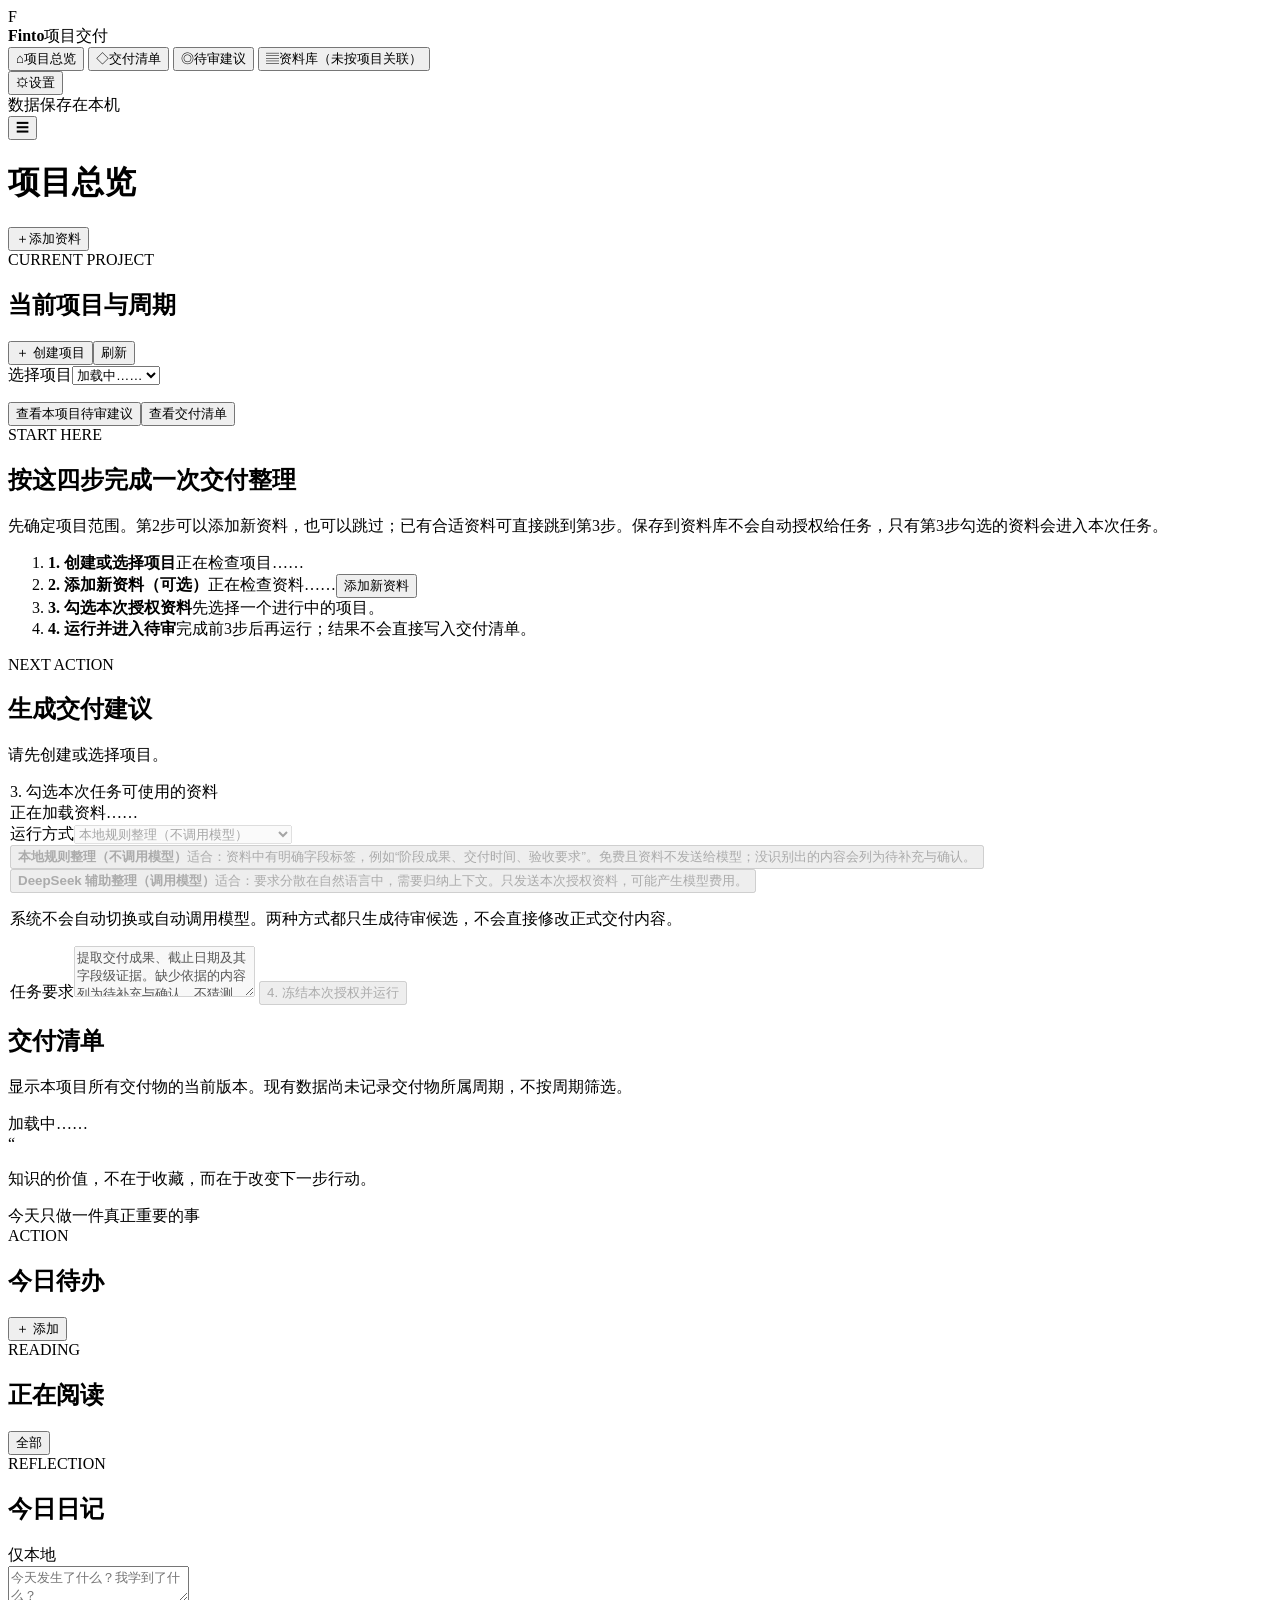
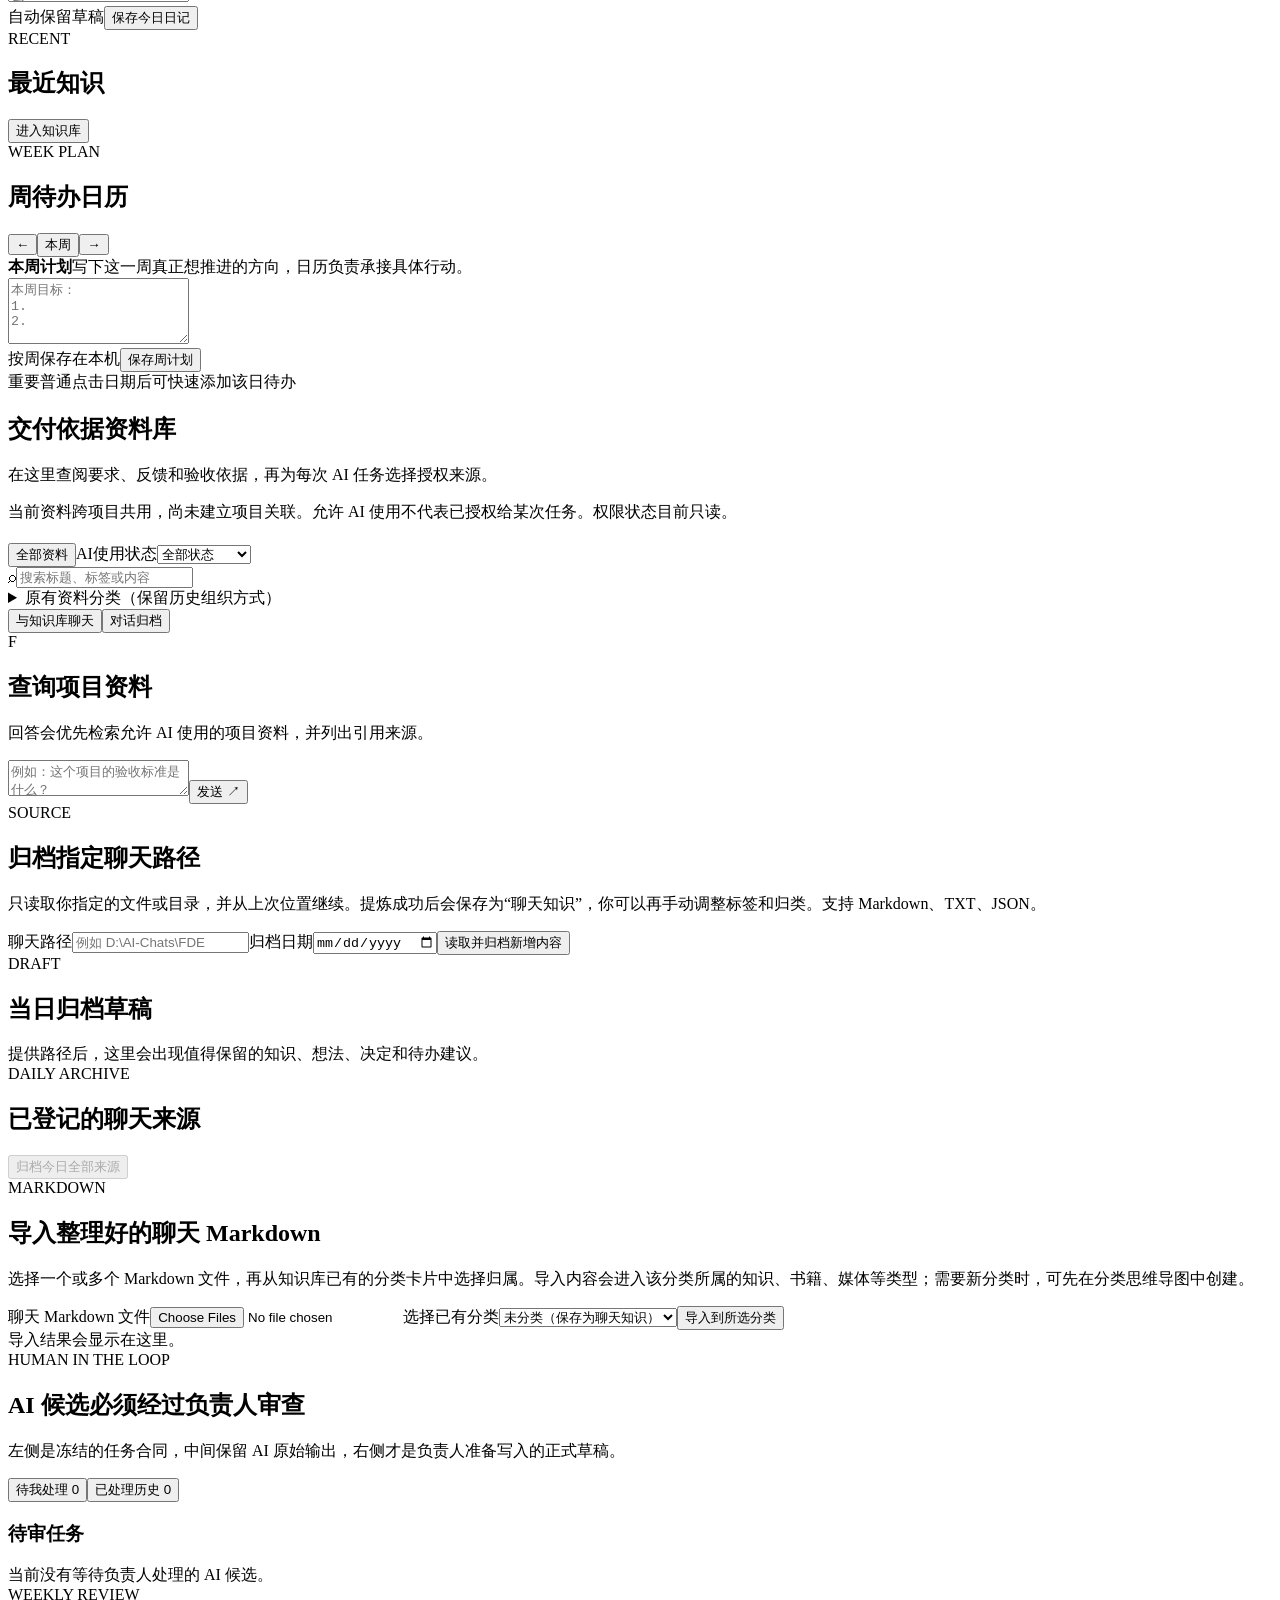
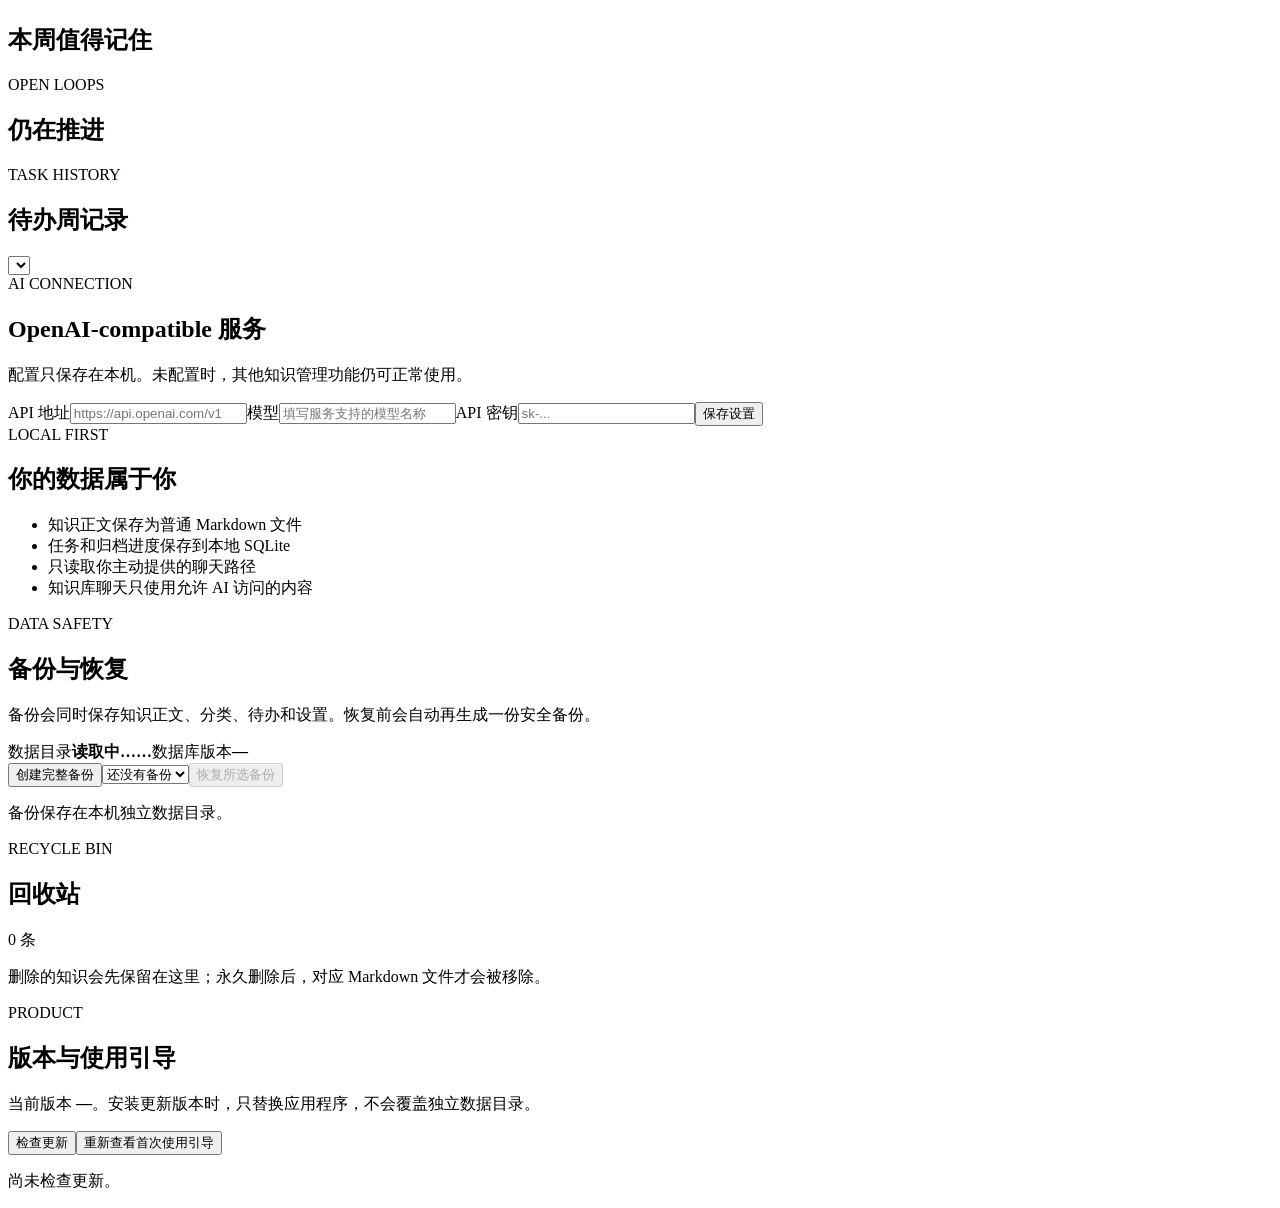
==== web/index.html @ 344eb1ce "Initial Finto project delivery app" ====
<!doctype html>
<html lang="zh-CN">
<head>
  <meta charset="utf-8"><meta name="viewport" content="width=device-width,initial-scale=1">
  <meta name="theme-color" content="#f3efe6"><title>Finto · 项目交付</title>
  <meta name="description" content="核对要求、明确责任、跟踪交付与版本。">
  <script src="/project-overview.js" defer></script>
  <link rel="stylesheet" href="/styles.css"><link rel="stylesheet" href="/tags.css"><link rel="stylesheet" href="/calendar.css"><link rel="stylesheet" href="/update.css"><link rel="stylesheet" href="/agent-review.css">
</head>
<body>
<div class="app-shell">
  <aside class="sidebar">
    <div class="brand"><div class="brand-mark">F</div><div><strong>Finto</strong><span>项目交付</span></div></div>
    <nav class="nav" aria-label="主导航">
      <button class="nav-item active" data-view="projects"><span>⌂</span>项目总览</button>
      <button class="nav-item" data-view="deliverables"><span>◇</span>交付清单</button>
      <button class="nav-item" data-view="agentReview"><span>◎</span>待审建议</button>
      <button class="nav-item" data-view="library"><span>▤</span>资料库（未按项目关联）</button>
    </nav>
    <div class="sidebar-foot"><button class="nav-item" data-view="settings"><span>⚙</span>设置</button><div class="local-badge"><i></i>数据保存在本机</div></div>
  </aside>
  <main class="main">
    <header class="topbar">
      <button id="menuButton" class="icon-button menu-button" aria-label="打开导航">☰</button>
      <div><p id="eyebrow"></p><h1 id="pageTitle">项目总览</h1></div>
      <button class="primary-button" data-open-capture><span>＋</span>添加资料</button>
    </header>

    <section id="projectsView" class="view active">
      <section class="panel project-context-panel">
        <div class="panel-head">
          <div><span class="section-kicker">CURRENT PROJECT</span><h2>当前项目与周期</h2></div>
          <div class="project-context-actions"><button id="createProjectButton" class="primary-button" type="button">＋ 创建项目</button><button id="refreshProjects" class="secondary-button" type="button">刷新</button></div>
        </div>
        <label>选择项目<select id="projectChoice"><option>加载中……</option></select></label>
        <p id="projectContext" class="project-context-summary" role="status"></p>
        <div id="projectMetrics" class="stats-grid"></div>
        <p id="projectNextAction" class="project-next-action"></p>
        <div class="project-workspace-actions"><button id="openProjectReview" class="secondary-button" type="button">查看本项目待审建议</button><button class="secondary-button" type="button" data-view-jump="deliverables">查看交付清单</button></div>
      </section>
      <section class="panel project-path-panel" aria-labelledby="projectPathTitle">
        <span class="section-kicker">START HERE</span><h2 id="projectPathTitle">按这四步完成一次交付整理</h2>
        <p>先确定项目范围。第2步可以添加新资料，也可以跳过；已有合适资料可直接跳到第3步。保存到资料库不会自动授权给任务，只有第3步勾选的资料会进入本次任务。</p>
        <ol id="projectDeliveryPath" class="project-delivery-path">
          <li id="projectPathProject" class="project-path-step"><strong>1. 创建或选择项目</strong><span id="projectPathProjectStatus">正在检查项目……</span></li>
          <li id="projectPathSource" class="project-path-step"><strong>2. 添加新资料（可选）</strong><span id="projectPathSourceStatus">正在检查资料……</span><button id="openProjectSource" class="secondary-button" type="button" data-open-capture>添加新资料</button></li>
          <li id="projectPathAuthorization" class="project-path-step"><strong>3. 勾选本次授权资料</strong><span id="projectPathAuthorizationStatus">先选择一个进行中的项目。</span></li>
          <li id="projectPathRun" class="project-path-step"><strong>4. 运行并进入待审</strong><span id="projectPathRunStatus">完成前3步后再运行；结果不会直接写入交付清单。</span></li>
        </ol>
      </section>
      <section class="panel project-agent-panel">
        <span class="section-kicker">NEXT ACTION</span>
        <h2>生成交付建议</h2><p id="taskProjectLabel">请先创建或选择项目。</p>
        <form id="projectAgentForm"><fieldset id="projectAgentFields" disabled style="border:0;padding:0">
          <label>3. 勾选本次任务可使用的资料</label><div id="taskSourceChoices">正在加载资料……</div>
          <label style="margin-top:16px">运行方式<select id="taskExecutionMode"><option value="deterministic">本地规则整理（不调用模型）</option><option value="ai">DeepSeek 辅助整理（调用模型）</option></select></label>
          <div id="executionModeGuide" class="execution-mode-guide" aria-label="运行方式选择说明">
            <button class="execution-mode-choice" type="button" data-execution-mode-choice="deterministic"><strong>本地规则整理（不调用模型）</strong><span>适合：资料中有明确字段标签，例如“阶段成果、交付时间、验收要求”。免费且资料不发送给模型；没识别出的内容会列为待补充与确认。</span></button>
            <button class="execution-mode-choice" type="button" data-execution-mode-choice="ai"><strong>DeepSeek 辅助整理（调用模型）</strong><span>适合：要求分散在自然语言中，需要归纳上下文。只发送本次授权资料，可能产生模型费用。</span></button>
          </div>
          <p class="execution-mode-boundary">系统不会自动切换或自动调用模型。两种方式都只生成待审候选，不会直接修改正式交付内容。</p>
          <label style="margin-top:16px">任务要求<textarea id="taskInstruction" rows="3" required>提取交付成果、截止日期及其字段级证据。缺少依据的内容列为待补充与确认，不猜测，不直接修改正式交付物。</textarea></label>
          <button class="primary-button" type="submit">4. 冻结本次授权并运行</button>
        </fieldset></form>
        <p id="projectAgentStatus" role="status" style="white-space:pre-wrap"></p>
        <button id="openTaskReview" class="secondary-button" type="button" hidden>进入本次待审建议</button>
      </section>
    </section>
    <section id="deliverablesView" class="view"><section class="panel"><h2 id="deliverableProjectTitle">交付清单</h2><p>显示本项目所有交付物的当前版本。现有数据尚未记录交付物所属周期，不按周期筛选。</p><div id="projectDeliverables" style="overflow:auto" role="status">加载中……</div></section></section>
    <section id="todayView" class="view">
      <div class="quote-card"><span class="quote-mark">“</span><p>知识的价值，不在于收藏，而在于改变下一步行动。</p><span class="quote-note">今天只做一件真正重要的事</span></div>
      <div class="dashboard-grid">
        <section class="panel tasks-panel"><div class="panel-head"><div><span class="section-kicker">ACTION</span><h2>今日待办</h2></div><button id="addTaskButton" class="text-button">＋ 添加</button></div><div id="todayTasks" class="task-list"></div></section>
        <section class="panel reading-panel"><div class="panel-head"><div><span class="section-kicker">READING</span><h2>正在阅读</h2></div><button class="text-button" data-view-jump="library" data-filter="book">全部</button></div><div id="readingCard"></div></section>
        <section class="panel journal-panel"><div class="panel-head"><div><span class="section-kicker">REFLECTION</span><h2>今日日记</h2></div><span class="soft-label">仅本地</span></div><textarea id="journalDraft" placeholder="今天发生了什么？我学到了什么？"></textarea><div class="journal-actions"><span>自动保留草稿</span><button id="saveJournalButton" class="secondary-button">保存今日日记</button></div></section>
        <section class="panel recent-panel"><div class="panel-head"><div><span class="section-kicker">RECENT</span><h2>最近知识</h2></div><button class="text-button" data-view-jump="library">进入知识库</button></div><div id="recentKnowledge" class="recent-list"></div></section>
      </div>
      <section class="panel week-panel">
        <div class="panel-head"><div><span class="section-kicker">WEEK PLAN</span><h2>周待办日历</h2></div><div class="week-controls"><button id="prevWeek" class="calendar-button" aria-label="上一周">←</button><button id="currentWeek" class="calendar-button current">本周</button><strong id="weekRange"></strong><button id="nextWeek" class="calendar-button" aria-label="下一周">→</button></div></div>
        <div class="week-plan-editor"><div><strong>本周计划</strong><span>写下这一周真正想推进的方向，日历负责承接具体行动。</span></div><textarea id="weekPlanText" rows="4" placeholder="本周目标：&#10;1. &#10;2. &#10;&#10;需要留意："></textarea><div class="week-plan-actions"><span id="weekPlanStatus">按周保存在本机</span><button id="saveWeekPlan" class="secondary-button">保存周计划</button></div></div>
        <div class="calendar-scroll"><div id="weekCalendar" class="week-calendar"></div></div>
        <div class="calendar-legend"><span><i class="legend-dot high"></i>重要</span><span><i class="legend-dot"></i>普通</span><span>点击日期后可快速添加该日待办</span></div>
      </section>
    </section>

    <section id="libraryView" class="view">
      <section class="panel" style="margin-bottom:20px"><h2>交付依据资料库</h2><p>在这里查阅要求、反馈和验收依据，再为每次 AI 任务选择授权来源。</p><p class="form-hint">当前资料跨项目共用，尚未建立项目关联。允许 AI 使用不代表已授权给某次任务。权限状态目前只读。</p></section>
      <div class="library-toolbar"><div class="filter-row" id="libraryFilters">
        <button class="filter active" data-filter="all">全部资料</button><label>AI使用状态<select id="sourceAccessFilter"><option value="all">全部状态</option><option value="1">允许 AI 使用</option><option value="0">禁止 AI 使用</option></select></label>
      </div><label class="search-box"><span>⌕</span><input id="librarySearch" placeholder="搜索标题、标签或内容"></label></div>
      <details class="category-map-panel"><summary>原有资料分类（保留历史组织方式）</summary><div class="category-map-head"><div><h2>资料分类</h2><p>这些分类不是项目归属；旧资料和分类保持保留。</p></div><button id="addRootCategory" class="secondary-button">＋ 新建分类</button></div><div id="categoryMap" class="category-map"></div></details>
      <div id="libraryGrid" class="library-grid"></div>
    </section>

    <section id="chatView" class="view">
      <div class="chat-tabs"><button class="chat-tab active" data-chat-tab="ask">与知识库聊天</button><button class="chat-tab" data-chat-tab="archive">对话归档</button></div>
      <div id="askTab" class="chat-workspace active">
        <div class="chat-intro"><div class="chat-orb">F</div><h2>查询项目资料</h2><p>回答会优先检索允许 AI 使用的项目资料，并列出引用来源。</p></div>
        <div id="chatMessages" class="chat-messages"></div>
        <form id="knowledgeChatForm" class="chat-composer"><textarea id="knowledgeQuestion" rows="2" placeholder="例如：这个项目的验收标准是什么？"></textarea><button class="primary-button" type="submit">发送 ↗</button></form>
      </div>
      <div id="archiveTab" class="chat-workspace">
        <div class="archive-layout">
          <section class="panel archive-form-card"><span class="section-kicker">SOURCE</span><h2>归档指定聊天路径</h2><p>只读取你指定的文件或目录，并从上次位置继续。提炼成功后会保存为“聊天知识”，你可以再手动调整标签和归类。支持 Markdown、TXT、JSON。</p><form id="archiveForm"><label>聊天路径<input id="chatPath" placeholder="例如 D:\AI-Chats\FDE" required></label><label>归档日期<input id="archiveDate" type="date"></label><button class="primary-button" type="submit">读取并归档新增内容</button></form></section>
          <section class="panel archive-result-card"><span class="section-kicker">DRAFT</span><h2>当日归档草稿</h2><div id="archiveResult" class="archive-result empty-state">提供路径后，这里会出现值得保留的知识、想法、决定和待办建议。</div></section>
        </div>
        <section class="panel source-list-panel"><div class="panel-head"><div><span class="section-kicker">DAILY ARCHIVE</span><h2>已登记的聊天来源</h2></div><button id="archiveAllSources" class="secondary-button" disabled>归档今日全部来源</button></div><div id="chatSources" class="source-list"></div></section>
        <section class="panel markdown-import-panel"><div class="panel-head"><div><span class="section-kicker">MARKDOWN</span><h2>导入整理好的聊天 Markdown</h2></div></div><p>选择一个或多个 Markdown 文件，再从知识库已有的分类卡片中选择归属。导入内容会进入该分类所属的知识、书籍、媒体等类型；需要新分类时，可先在分类思维导图中创建。</p><form id="markdownImportForm"><label>聊天 Markdown 文件<input id="markdownFiles" type="file" accept=".md,.markdown,text/markdown" multiple required></label><label>选择已有分类<select id="markdownCategory"><option value="">未分类（保存为聊天知识）</option></select></label><button class="primary-button" type="submit">导入到所选分类</button></form><div id="markdownImportResult" class="archive-result empty-state">导入结果会显示在这里。</div></section>
      </div>
    </section>

    <section id="agentReviewView" class="view">
      <div class="agent-review-intro">
        <div><span class="section-kicker">HUMAN IN THE LOOP</span><h2>AI 候选必须经过负责人审查</h2><p>左侧是冻结的任务合同，中间保留 AI 原始输出，右侧才是负责人准备写入的正式草稿。</p></div>
        <div class="review-mode-switch" aria-label="审查记录范围"><button id="pendingReviewMode" class="active" type="button">待我处理 <span id="pendingReviewCount">0</span></button><button id="reviewHistoryMode" type="button">已处理历史 <span id="agentReviewHistoryCount">0</span></button></div>
      </div>
      <div class="agent-review-shell">
        <aside class="review-queue panel"><h3 id="agentReviewQueueTitle">待审任务</h3><div id="agentReviewQueue"></div></aside>
        <div id="agentReviewWorkspace" class="review-workspace">
          <div class="empty-state">当前没有等待负责人处理的 AI 候选。</div>
        </div>
      </div>
    </section>

    <section id="reviewView" class="view"><div id="reviewStats" class="stats-grid"></div><div class="review-grid"><section class="panel"><span class="section-kicker">WEEKLY REVIEW</span><h2>本周值得记住</h2><div id="weeklyHighlights" class="review-list"></div></section><section class="panel"><span class="section-kicker">OPEN LOOPS</span><h2>仍在推进</h2><div id="openLoops" class="review-list"></div></section></div><section class="panel task-history-panel"><div class="panel-head"><div><span class="section-kicker">TASK HISTORY</span><h2>待办周记录</h2></div><select id="historyWeekSelect" aria-label="选择历史周"></select></div><div id="taskHistory" class="task-history"></div></section></section>

    <section id="settingsView" class="view"><div class="settings-wrap">
      <section class="panel settings-card"><span class="section-kicker">AI CONNECTION</span><h2>OpenAI-compatible 服务</h2><p>配置只保存在本机。未配置时，其他知识管理功能仍可正常使用。</p><form id="settingsForm"><label>API 地址<input id="baseUrl" placeholder="https://api.openai.com/v1"></label><label>模型<input id="modelName" placeholder="填写服务支持的模型名称"></label><label>API 密钥<input id="apiKey" type="password" placeholder="sk-..." autocomplete="off"></label><button class="primary-button" type="submit">保存设置</button></form></section>
      <section class="panel privacy-card"><span class="section-kicker">LOCAL FIRST</span><h2>你的数据属于你</h2><ul><li>知识正文保存为普通 Markdown 文件</li><li>任务和归档进度保存到本地 SQLite</li><li>只读取你主动提供的聊天路径</li><li>知识库聊天只使用允许 AI 访问的内容</li></ul></section>
      <section class="panel data-card"><span class="section-kicker">DATA SAFETY</span><h2>备份与恢复</h2><p>备份会同时保存知识正文、分类、待办和设置。恢复前会自动再生成一份安全备份。</p><div class="system-meta"><span>数据目录</span><strong id="dataLocation">读取中……</strong><span>数据库版本</span><strong id="schemaVersion">—</strong></div><div class="backup-actions"><button id="createBackupButton" class="primary-button" type="button">创建完整备份</button><select id="backupSelect" aria-label="选择备份"><option value="">还没有备份</option></select><button id="restoreBackupButton" class="secondary-button" type="button" disabled>恢复所选备份</button></div><p id="backupStatus" class="inline-status">备份保存在本机独立数据目录。</p></section>
      <section class="panel trash-card"><div class="panel-head"><div><span class="section-kicker">RECYCLE BIN</span><h2>回收站</h2></div><span id="trashCount" class="soft-label">0 条</span></div><p>删除的知识会先保留在这里；永久删除后，对应 Markdown 文件才会被移除。</p><div id="trashList" class="trash-list"></div></section>
      <section class="panel version-card"><span class="section-kicker">PRODUCT</span><h2>版本与使用引导</h2><p>当前版本 <strong id="appVersion">—</strong>。安装更新版本时，只替换应用程序，不会覆盖独立数据目录。</p><div class="update-actions"><button id="checkUpdateButton" class="primary-button" type="button">检查更新</button><button id="reopenOnboarding" class="secondary-button" type="button">重新查看首次使用引导</button></div><p id="updateStatus" class="inline-status">尚未检查更新。</p></section>
    </div></section>
  </main>
</div>

<dialog id="createProjectDialog" class="modal" aria-labelledby="createProjectTitle"><form id="createProjectForm">
  <div class="modal-head"><div><span class="section-kicker">PROJECT DELIVERY</span><h2 id="createProjectTitle">创建交付项目</h2></div><button id="closeCreateProject" type="button" class="icon-button" aria-label="关闭">×</button></div>
  <label>项目名称<input id="newProjectName" required placeholder="例如：课程项目交付"></label>
  <label>项目负责人<input id="newProjectOwner" required placeholder="谁负责核对要求和审查建议"></label>
  <label>本轮范围<textarea id="newProjectScope" rows="4" placeholder="例如：完成数据库与配套说明文档"></textarea></label>
  <p class="form-hint">创建后，项目进入进行中状态，并建立第1周期。交付物、资料授权和AI任务需后续单独建立。</p>
  <p id="createProjectStatus" role="status"></p>
  <div class="modal-actions"><button id="cancelCreateProject" type="button" class="secondary-button">取消</button><button id="submitCreateProject" type="submit" class="primary-button">创建项目与第1周期</button></div>
</form></dialog>
<dialog id="captureDialog" class="modal"><form id="captureForm" method="dialog">
  <div class="modal-head"><div><span class="section-kicker">DELIVERY SOURCE</span><h2>添加交付依据</h2></div><button type="button" class="icon-button" data-close-modal>×</button></div>
  <label>资料名称<input id="captureTitle" required placeholder="例如：项目任务书、检查反馈"></label><label>资料原文<textarea id="captureBody" rows="9" required placeholder="粘贴已经确认可以保存的要求、反馈或验收依据原文"></textarea></label>
  <p class="form-hint">资料会保存到交付依据资料库，并默认允许 AI 使用。保存资料不等于授权给本次任务；运行任务前仍需在当前项目中明确选择本次授权资料。</p><div class="modal-actions"><button type="button" class="secondary-button" data-close-modal>取消</button><button class="primary-button" type="submit">保存资料</button></div>
</form></dialog>

<dialog id="taskDialog" class="modal small-modal"><form id="taskForm" method="dialog">
  <div class="modal-head"><div><span class="section-kicker">NEW TASK</span><h2>添加待办</h2></div><button type="button" class="icon-button" data-close-task>×</button></div><label>待办内容<input id="taskTitle" required placeholder="下一步要做什么？"></label><div class="form-grid"><label>日期<input id="taskDate" type="date"></label><label>时间<input id="taskTime" type="time"></label></div><label>优先级<select id="taskPriority"><option value="normal">普通</option><option value="high">重要</option><option value="low">稍后</option></select></label><div class="modal-actions"><button type="button" class="secondary-button" data-close-task>取消</button><button class="primary-button" type="submit">加入待办</button></div>
</form></dialog>
<dialog id="editDialog" class="modal"><form id="editForm" method="dialog">
  <div class="modal-head"><div><span class="section-kicker">EDIT CONTENT</span><h2>编辑知识内容</h2></div><button type="button" class="icon-button" data-close-edit>×</button></div>
  <label>内容标题<input id="editTitle" required></label><label>Markdown 正文<textarea id="editBody" rows="12" placeholder="编辑知识正文……"></textarea></label><div class="form-grid"><label>内容类型<select id="editType"><option value="thought">随手想法</option><option value="knowledge">正式知识</option><option value="book">读书记录</option><option value="media">视频 / 网页</option><option value="journal">日记</option><option value="project">项目</option><option value="chat-note">聊天知识</option></select></label><label>分类卡片<select id="editCategory"><option value="">未分类</option></select></label></div><label>辅助标签<input id="editTags" placeholder="多个标签用逗号分隔"></label><div class="modal-actions split-actions"><button id="deleteContentButton" type="button" class="danger-button">移到回收站</button><span><button type="button" class="secondary-button" data-close-edit>取消</button><button class="primary-button" type="submit">保存修改</button></span></div>
</form></dialog>
<dialog id="categoryDialog" class="modal small-modal"><form id="categoryForm" method="dialog">
  <div class="modal-head"><div><span class="section-kicker">CATEGORY CARD</span><h2 id="categoryDialogTitle">新建分类卡片</h2></div><button type="button" class="icon-button" data-close-category>×</button></div><label>卡片名称<input id="categoryName" required placeholder="例如 客户沟通"></label><div class="form-grid"><label>所属内容类型<select id="categoryType"><option value="knowledge">知识</option><option value="book">书籍</option><option value="media">媒体</option><option value="thought">想法</option><option value="journal">日记</option><option value="project">项目</option><option value="chat-note">聊天知识</option></select></label><label>母卡<select id="categoryParent"><option value="">无母卡（作为根卡片）</option></select></label></div><div class="modal-actions split-actions"><button id="deleteCategoryButton" type="button" class="danger-button" hidden>删除分类</button><span><button type="button" class="secondary-button" data-close-category>取消</button><button class="primary-button" type="submit">保存分类</button></span></div>
</form></dialog>
<dialog id="onboardingDialog" class="onboarding-modal">
  <div class="onboarding-shell">
    <div class="onboarding-progress" aria-label="引导进度"><i></i><i></i><i></i></div>
    <section class="onboarding-step" data-onboarding-step="0"><span class="onboarding-mark">B</span><span class="section-kicker">WELCOME TO BRAINSTORM</span><h2>先确定这次要完成什么</h2><p>每次工作从一个交付项目和当前周期开始，项目负责人负责确认范围、依据和最终成果。</p></section>
    <section class="onboarding-step" data-onboarding-step="1" hidden><span class="onboarding-symbol">资料<br><b>授权</b></span><span class="section-kicker">SOURCE BOUNDARY</span><h2>资料先保存，再逐次授权</h2><p>资料库保存要求、反馈和验收依据；只有你在当前项目中明确选择的资料，才能进入本次整理任务。</p></section>
    <section class="onboarding-step" data-onboarding-step="2" hidden><span class="onboarding-symbol capture-symbol">✓</span><span class="section-kicker">HUMAN IN THE LOOP</span><h2>候选先审查，再成为成果</h2><p>系统只生成带证据的候选。负责人核对并创建待确认成果后，正式版本才进入后续确认和执行。</p></section>
    <div class="onboarding-actions"><button id="skipOnboarding" class="text-button" type="button">跳过引导</button><span><button id="previousOnboarding" class="secondary-button" type="button" hidden>上一步</button><button id="nextOnboarding" class="primary-button" type="button">下一步</button><button id="finishOnboarding" class="primary-button" type="button" hidden>添加第一份资料</button></span></div>
  </div>
</dialog>
<div id="toast" class="toast" role="status"></div><script src="/app.js" defer></script>
</body></html>
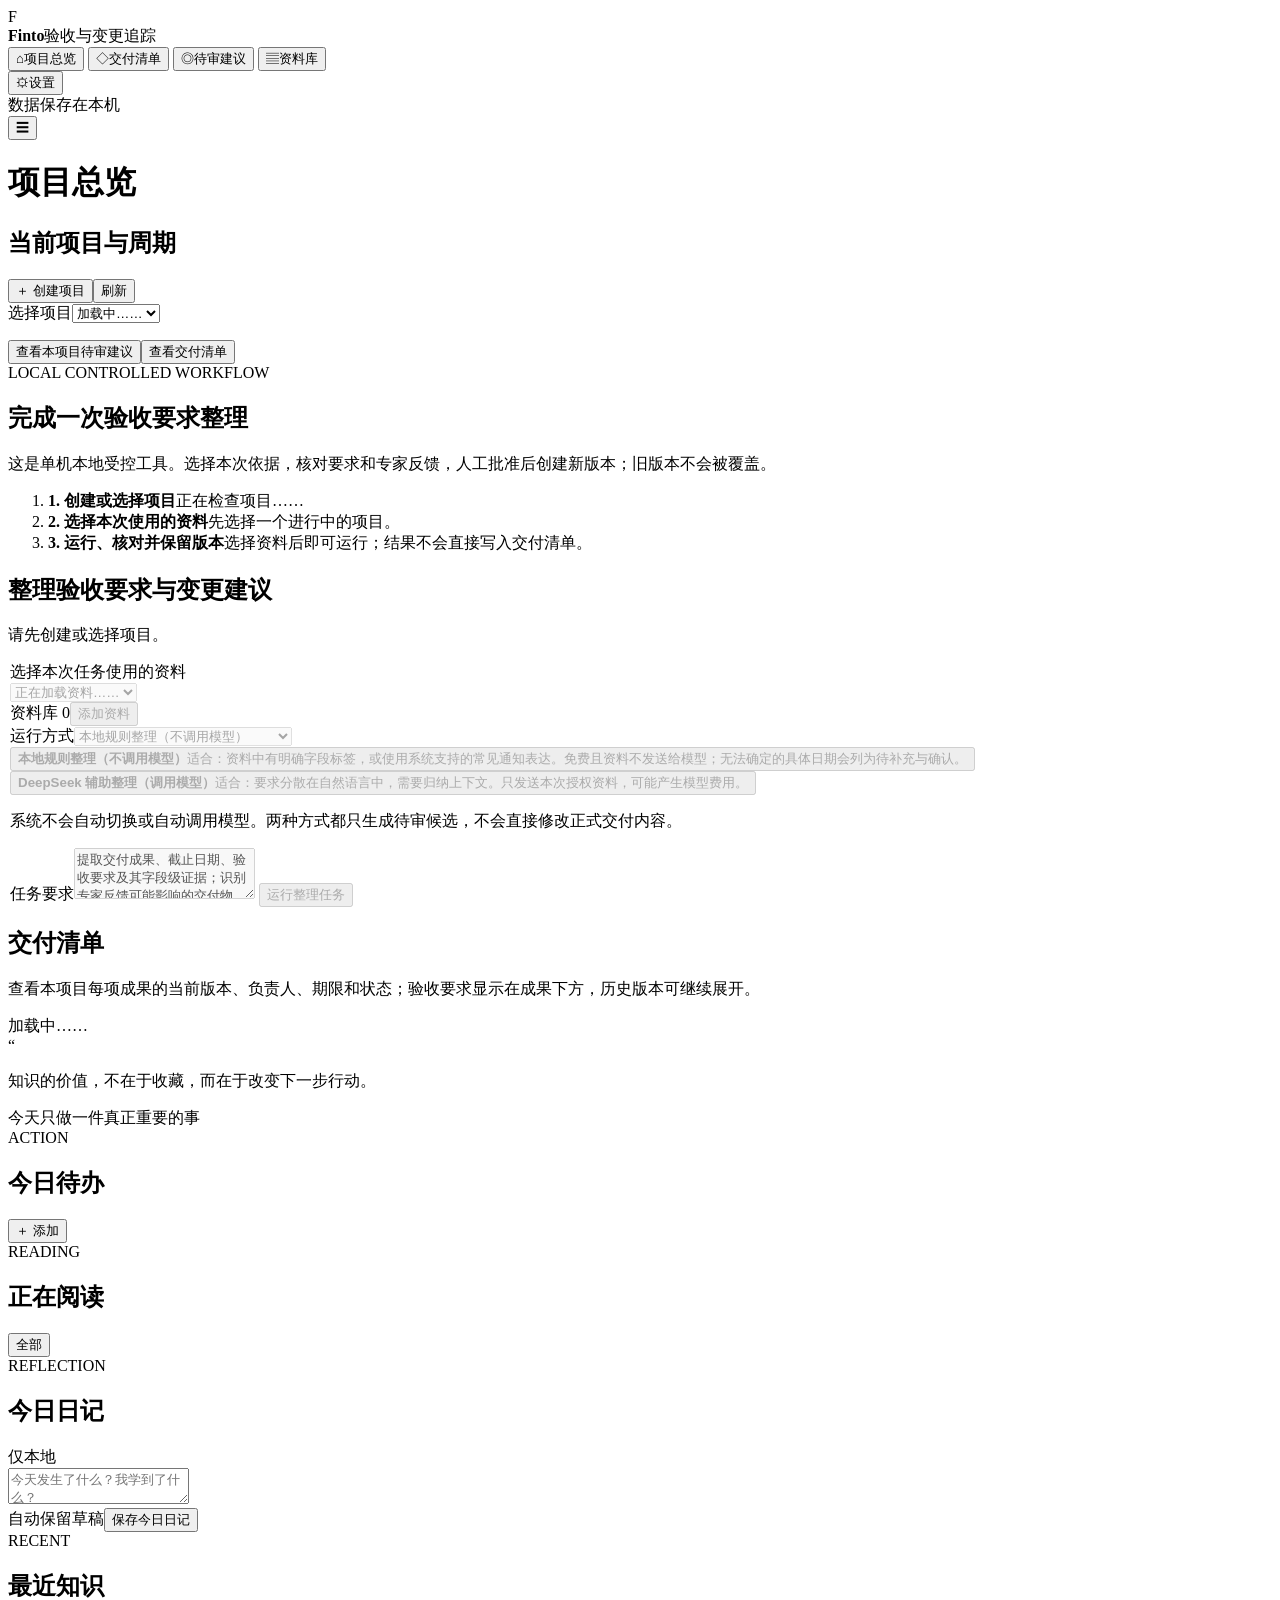
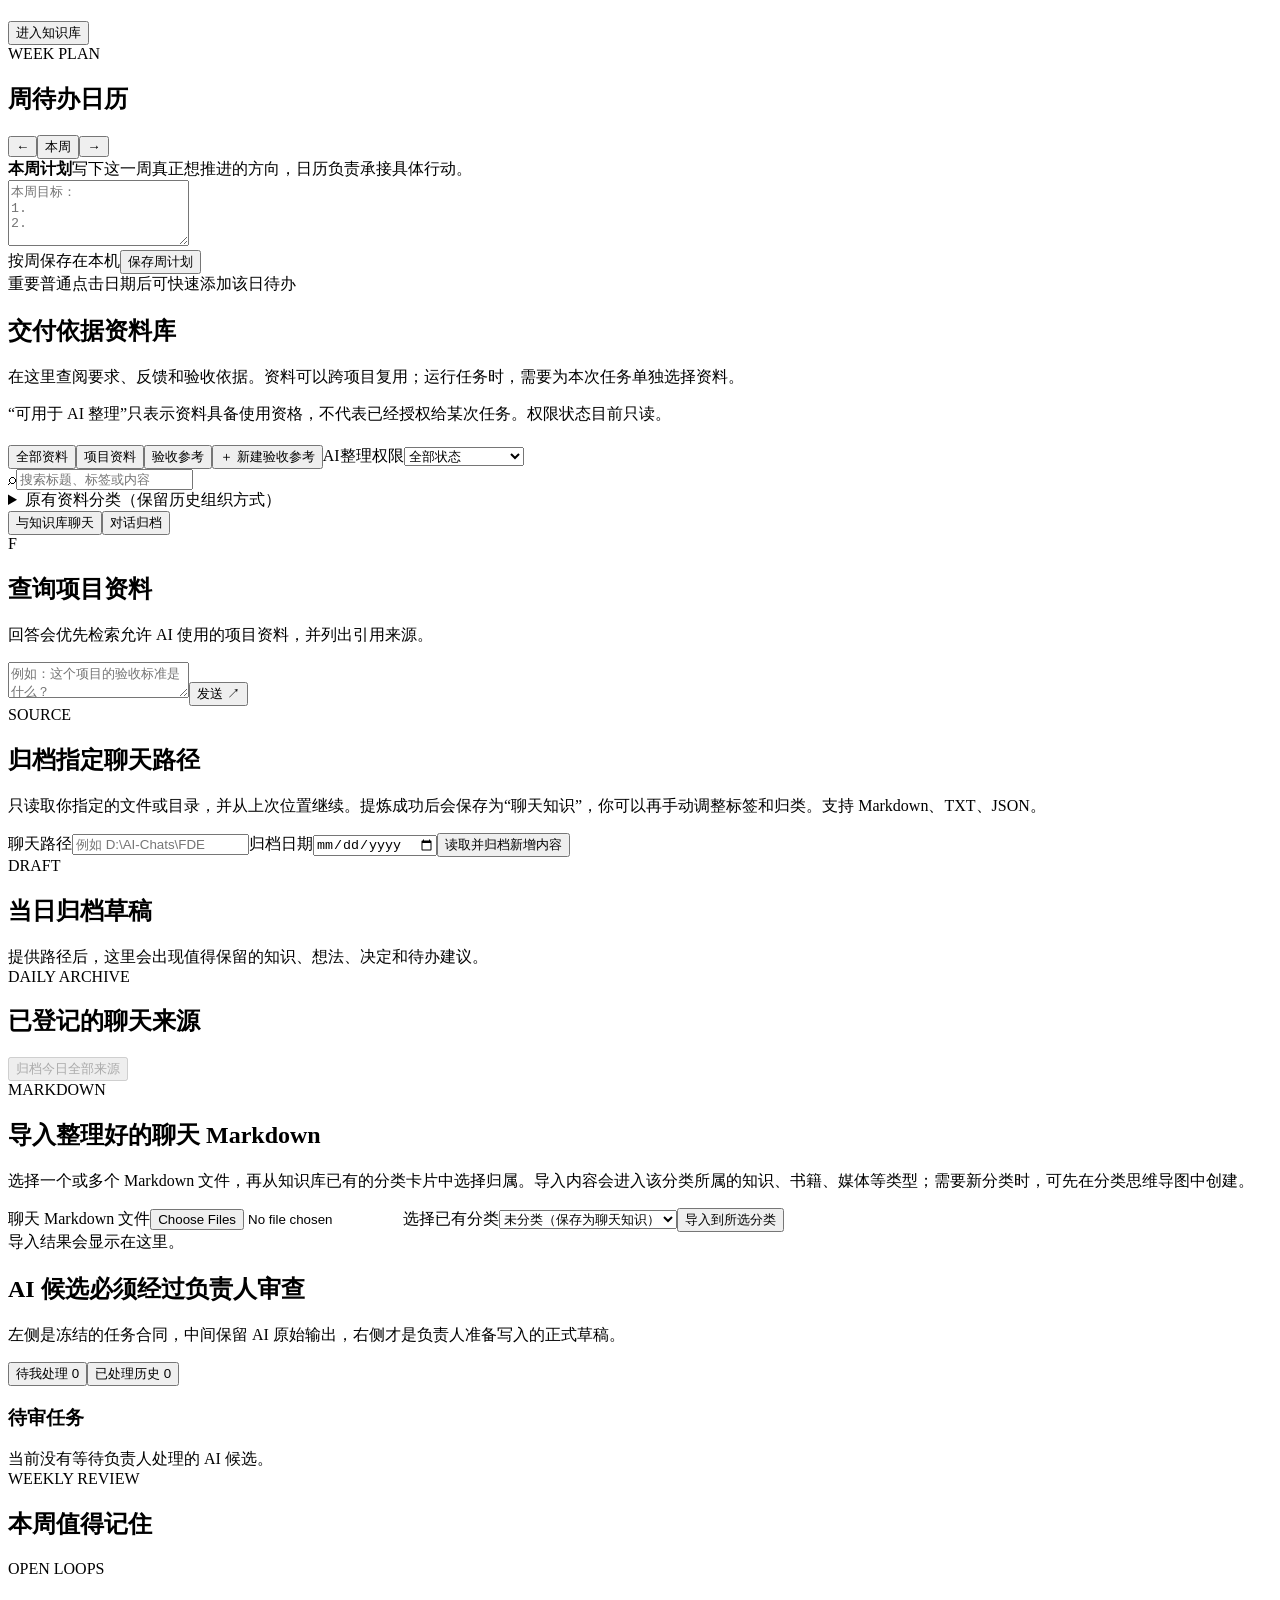
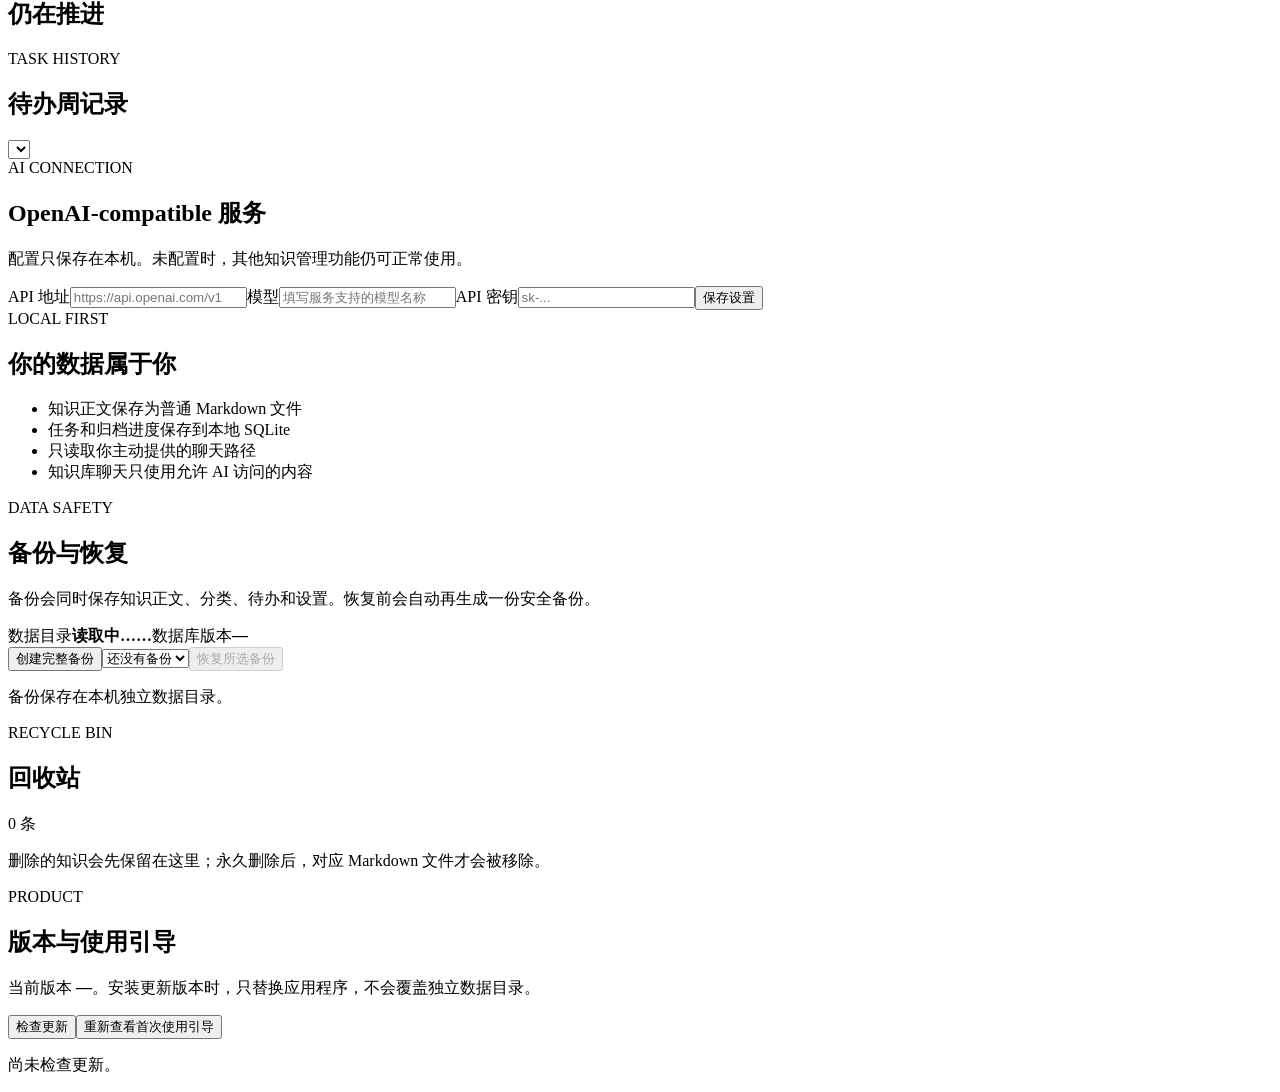
==== commit 527b354d: "feat: complete Finto change tracking workflow" ====
--- a/web/index.html
+++ b/web/index.html
@@ -2,20 +2,20 @@
 <html lang="zh-CN">
 <head>
   <meta charset="utf-8"><meta name="viewport" content="width=device-width,initial-scale=1">
-  <meta name="theme-color" content="#f3efe6"><title>Finto · 项目交付</title>
-  <meta name="description" content="核对要求、明确责任、跟踪交付与版本。">
+  <meta name="theme-color" content="#f3efe6"><title>Finto · 验收与变更追踪</title>
+  <meta name="description" content="在本机核对验收要求、映射专家反馈、保留版本和变更证据。">
   <script src="/project-overview.js" defer></script>
-  <link rel="stylesheet" href="/styles.css"><link rel="stylesheet" href="/tags.css"><link rel="stylesheet" href="/calendar.css"><link rel="stylesheet" href="/update.css"><link rel="stylesheet" href="/agent-review.css">
+  <link rel="stylesheet" href="/styles.css"><link rel="stylesheet" href="/tags.css"><link rel="stylesheet" href="/calendar.css"><link rel="stylesheet" href="/update.css"><link rel="stylesheet" href="/agent-review.css"><link rel="stylesheet" href="/change-control.css">
 </head>
 <body>
 <div class="app-shell">
   <aside class="sidebar">
-    <div class="brand"><div class="brand-mark">F</div><div><strong>Finto</strong><span>项目交付</span></div></div>
+    <div class="brand"><div class="brand-mark">F</div><div><strong>Finto</strong><span>验收与变更追踪</span></div></div>
     <nav class="nav" aria-label="主导航">
       <button class="nav-item active" data-view="projects"><span>⌂</span>项目总览</button>
       <button class="nav-item" data-view="deliverables"><span>◇</span>交付清单</button>
       <button class="nav-item" data-view="agentReview"><span>◎</span>待审建议</button>
-      <button class="nav-item" data-view="library"><span>▤</span>资料库（未按项目关联）</button>
+      <button class="nav-item" data-view="library"><span>▤</span>资料库</button>
     </nav>
     <div class="sidebar-foot"><button class="nav-item" data-view="settings"><span>⚙</span>设置</button><div class="local-badge"><i></i>数据保存在本机</div></div>
   </aside>
@@ -23,13 +23,13 @@
     <header class="topbar">
       <button id="menuButton" class="icon-button menu-button" aria-label="打开导航">☰</button>
       <div><p id="eyebrow"></p><h1 id="pageTitle">项目总览</h1></div>
-      <button class="primary-button" data-open-capture><span>＋</span>添加资料</button>
+      <button id="globalAddSource" class="primary-button" data-open-capture hidden><span>＋</span>添加资料</button>
     </header>
 
     <section id="projectsView" class="view active">
       <section class="panel project-context-panel">
         <div class="panel-head">
-          <div><span class="section-kicker">CURRENT PROJECT</span><h2>当前项目与周期</h2></div>
+          <div><h2>当前项目与周期</h2></div>
           <div class="project-context-actions"><button id="createProjectButton" class="primary-button" type="button">＋ 创建项目</button><button id="refreshProjects" class="secondary-button" type="button">刷新</button></div>
         </div>
         <label>选择项目<select id="projectChoice"><option>加载中……</option></select></label>
@@ -39,34 +39,37 @@
         <div class="project-workspace-actions"><button id="openProjectReview" class="secondary-button" type="button">查看本项目待审建议</button><button class="secondary-button" type="button" data-view-jump="deliverables">查看交付清单</button></div>
       </section>
       <section class="panel project-path-panel" aria-labelledby="projectPathTitle">
-        <span class="section-kicker">START HERE</span><h2 id="projectPathTitle">按这四步完成一次交付整理</h2>
-        <p>先确定项目范围。第2步可以添加新资料，也可以跳过；已有合适资料可直接跳到第3步。保存到资料库不会自动授权给任务，只有第3步勾选的资料会进入本次任务。</p>
+        <span class="section-kicker">LOCAL CONTROLLED WORKFLOW</span><h2 id="projectPathTitle">完成一次验收要求整理</h2>
+        <p>这是单机本地受控工具。选择本次依据，核对要求和专家反馈，人工批准后创建新版本；旧版本不会被覆盖。</p>
         <ol id="projectDeliveryPath" class="project-delivery-path">
           <li id="projectPathProject" class="project-path-step"><strong>1. 创建或选择项目</strong><span id="projectPathProjectStatus">正在检查项目……</span></li>
-          <li id="projectPathSource" class="project-path-step"><strong>2. 添加新资料（可选）</strong><span id="projectPathSourceStatus">正在检查资料……</span><button id="openProjectSource" class="secondary-button" type="button" data-open-capture>添加新资料</button></li>
-          <li id="projectPathAuthorization" class="project-path-step"><strong>3. 勾选本次授权资料</strong><span id="projectPathAuthorizationStatus">先选择一个进行中的项目。</span></li>
-          <li id="projectPathRun" class="project-path-step"><strong>4. 运行并进入待审</strong><span id="projectPathRunStatus">完成前3步后再运行；结果不会直接写入交付清单。</span></li>
+          <li id="projectPathAuthorization" class="project-path-step"><strong>2. 选择本次使用的资料</strong><span id="projectPathAuthorizationStatus">先选择一个进行中的项目。</span></li>
+          <li id="projectPathRun" class="project-path-step"><strong>3. 运行、核对并保留版本</strong><span id="projectPathRunStatus">选择资料后即可运行；结果不会直接写入交付清单。</span></li>
         </ol>
       </section>
       <section class="panel project-agent-panel">
-        <span class="section-kicker">NEXT ACTION</span>
-        <h2>生成交付建议</h2><p id="taskProjectLabel">请先创建或选择项目。</p>
+        <h2>整理验收要求与变更建议</h2><p id="taskProjectLabel">请先创建或选择项目。</p>
         <form id="projectAgentForm"><fieldset id="projectAgentFields" disabled style="border:0;padding:0">
-          <label>3. 勾选本次任务可使用的资料</label><div id="taskSourceChoices">正在加载资料……</div>
+          <label for="taskSourcePicker">选择本次任务使用的资料</label>
+          <div id="taskSourceChoices" class="task-source-picker">
+            <select id="taskSourcePicker"><option value="">正在加载资料……</option></select>
+            <div id="selectedTaskSources" class="selected-task-sources" aria-live="polite"></div>
+          </div>
+          <div class="source-helper"><span id="taskSourceCount">资料库 0</span><button id="openProjectSource" class="secondary-button" type="button" data-open-capture>添加资料</button></div>
           <label style="margin-top:16px">运行方式<select id="taskExecutionMode"><option value="deterministic">本地规则整理（不调用模型）</option><option value="ai">DeepSeek 辅助整理（调用模型）</option></select></label>
           <div id="executionModeGuide" class="execution-mode-guide" aria-label="运行方式选择说明">
-            <button class="execution-mode-choice" type="button" data-execution-mode-choice="deterministic"><strong>本地规则整理（不调用模型）</strong><span>适合：资料中有明确字段标签，例如“阶段成果、交付时间、验收要求”。免费且资料不发送给模型；没识别出的内容会列为待补充与确认。</span></button>
+            <button class="execution-mode-choice" type="button" data-execution-mode-choice="deterministic"><strong>本地规则整理（不调用模型）</strong><span>适合：资料中有明确字段标签，或使用系统支持的常见通知表达。免费且资料不发送给模型；无法确定的具体日期会列为待补充与确认。</span></button>
             <button class="execution-mode-choice" type="button" data-execution-mode-choice="ai"><strong>DeepSeek 辅助整理（调用模型）</strong><span>适合：要求分散在自然语言中，需要归纳上下文。只发送本次授权资料，可能产生模型费用。</span></button>
           </div>
           <p class="execution-mode-boundary">系统不会自动切换或自动调用模型。两种方式都只生成待审候选，不会直接修改正式交付内容。</p>
-          <label style="margin-top:16px">任务要求<textarea id="taskInstruction" rows="3" required>提取交付成果、截止日期及其字段级证据。缺少依据的内容列为待补充与确认，不猜测，不直接修改正式交付物。</textarea></label>
-          <button class="primary-button" type="submit">4. 冻结本次授权并运行</button>
+          <label style="margin-top:16px">任务要求<textarea id="taskInstruction" rows="3" required>提取交付成果、截止日期、验收要求及其字段级证据；识别专家反馈可能影响的交付物。缺少依据的内容列为待补充与确认，不猜测，不直接修改正式交付物。</textarea></label>
+          <button class="primary-button" type="submit">运行整理任务</button>
         </fieldset></form>
         <p id="projectAgentStatus" role="status" style="white-space:pre-wrap"></p>
         <button id="openTaskReview" class="secondary-button" type="button" hidden>进入本次待审建议</button>
       </section>
     </section>
-    <section id="deliverablesView" class="view"><section class="panel"><h2 id="deliverableProjectTitle">交付清单</h2><p>显示本项目所有交付物的当前版本。现有数据尚未记录交付物所属周期，不按周期筛选。</p><div id="projectDeliverables" style="overflow:auto" role="status">加载中……</div></section></section>
+    <section id="deliverablesView" class="view"><section class="panel"><h2 id="deliverableProjectTitle">交付清单</h2><p>查看本项目每项成果的当前版本、负责人、期限和状态；验收要求显示在成果下方，历史版本可继续展开。</p><div id="projectDeliverables" role="status">加载中……</div></section></section>
     <section id="todayView" class="view">
       <div class="quote-card"><span class="quote-mark">“</span><p>知识的价值，不在于收藏，而在于改变下一步行动。</p><span class="quote-note">今天只做一件真正重要的事</span></div>
       <div class="dashboard-grid">
@@ -84,9 +87,9 @@
     </section>
 
     <section id="libraryView" class="view">
-      <section class="panel" style="margin-bottom:20px"><h2>交付依据资料库</h2><p>在这里查阅要求、反馈和验收依据，再为每次 AI 任务选择授权来源。</p><p class="form-hint">当前资料跨项目共用，尚未建立项目关联。允许 AI 使用不代表已授权给某次任务。权限状态目前只读。</p></section>
+      <section class="panel" style="margin-bottom:20px"><h2>交付依据资料库</h2><p>在这里查阅要求、反馈和验收依据。资料可以跨项目复用；运行任务时，需要为本次任务单独选择资料。</p><p class="form-hint">“可用于 AI 整理”只表示资料具备使用资格，不代表已经授权给某次任务。权限状态目前只读。</p></section>
       <div class="library-toolbar"><div class="filter-row" id="libraryFilters">
-        <button class="filter active" data-filter="all">全部资料</button><label>AI使用状态<select id="sourceAccessFilter"><option value="all">全部状态</option><option value="1">允许 AI 使用</option><option value="0">禁止 AI 使用</option></select></label>
+        <button class="filter active" data-filter="all">全部资料</button><button class="filter" data-filter="knowledge">项目资料</button><button class="filter" data-filter="acceptance-reference">验收参考</button><button id="addAcceptanceReference" class="secondary-button" type="button">＋ 新建验收参考</button><label>AI整理权限<select id="sourceAccessFilter"><option value="all">全部状态</option><option value="1">可用于 AI 整理</option><option value="0">不可用于 AI 整理</option></select></label>
       </div><label class="search-box"><span>⌕</span><input id="librarySearch" placeholder="搜索标题、标签或内容"></label></div>
       <details class="category-map-panel"><summary>原有资料分类（保留历史组织方式）</summary><div class="category-map-head"><div><h2>资料分类</h2><p>这些分类不是项目归属；旧资料和分类保持保留。</p></div><button id="addRootCategory" class="secondary-button">＋ 新建分类</button></div><div id="categoryMap" class="category-map"></div></details>
       <div id="libraryGrid" class="library-grid"></div>
@@ -111,7 +114,7 @@
 
     <section id="agentReviewView" class="view">
       <div class="agent-review-intro">
-        <div><span class="section-kicker">HUMAN IN THE LOOP</span><h2>AI 候选必须经过负责人审查</h2><p>左侧是冻结的任务合同，中间保留 AI 原始输出，右侧才是负责人准备写入的正式草稿。</p></div>
+        <div><h2>AI 候选必须经过负责人审查</h2><p>左侧是冻结的任务合同，中间保留 AI 原始输出，右侧才是负责人准备写入的正式草稿。</p></div>
         <div class="review-mode-switch" aria-label="审查记录范围"><button id="pendingReviewMode" class="active" type="button">待我处理 <span id="pendingReviewCount">0</span></button><button id="reviewHistoryMode" type="button">已处理历史 <span id="agentReviewHistoryCount">0</span></button></div>
       </div>
       <div class="agent-review-shell">
@@ -135,7 +138,7 @@
 </div>
 
 <dialog id="createProjectDialog" class="modal" aria-labelledby="createProjectTitle"><form id="createProjectForm">
-  <div class="modal-head"><div><span class="section-kicker">PROJECT DELIVERY</span><h2 id="createProjectTitle">创建交付项目</h2></div><button id="closeCreateProject" type="button" class="icon-button" aria-label="关闭">×</button></div>
+  <div class="modal-head"><div><h2 id="createProjectTitle">创建交付项目</h2></div><button id="closeCreateProject" type="button" class="icon-button" aria-label="关闭">×</button></div>
   <label>项目名称<input id="newProjectName" required placeholder="例如：课程项目交付"></label>
   <label>项目负责人<input id="newProjectOwner" required placeholder="谁负责核对要求和审查建议"></label>
   <label>本轮范围<textarea id="newProjectScope" rows="4" placeholder="例如：完成数据库与配套说明文档"></textarea></label>
@@ -143,10 +146,45 @@
   <p id="createProjectStatus" role="status"></p>
   <div class="modal-actions"><button id="cancelCreateProject" type="button" class="secondary-button">取消</button><button id="submitCreateProject" type="submit" class="primary-button">创建项目与第1周期</button></div>
 </form></dialog>
+<dialog id="changeRequestDialog" class="modal change-request-modal" aria-labelledby="changeRequestTitle"><form id="changeRequestForm">
+  <input id="changeDeliverableId" type="hidden"><input id="changeRequestId" type="hidden">
+  <div class="modal-head"><div><h2 id="changeRequestTitle">提出版本变更</h2></div><button id="closeChangeRequest" type="button" class="icon-button" aria-label="关闭">×</button></div>
+  <p id="changeRequestContext" class="form-hint"></p>
+  <section id="changeDiffPreview" class="change-diff-preview" aria-live="polite"></section>
+  <label><span id="changeReasonLabel">变更原因</span><textarea id="changeReason" rows="3" required placeholder="说明为什么需要改变当前版本"></textarea></label>
+  <div class="form-grid"><label>成果名称<input id="changeTitle" required></label><label>截止日期<input id="changeDueDate" type="date"></label></div>
+  <label>交付范围<textarea id="changeScope" rows="3"></textarea></label>
+  <label>验收标准<textarea id="changeAcceptanceCriteria" rows="3"></textarea></label>
+  <div class="form-grid"><label>执行负责人<input id="changeOwner" required></label><label>验收负责人<input id="changeApprover" required></label></div>
+  <label>日期状态<select id="changeDueDateStatus"><option value="confirmed">已确认</option><option value="pending">待确认</option></select></label>
+  <fieldset class="change-fieldset"><legend>影响类型</legend><div id="changeImpactTypes" class="change-check-grid"><label><input type="checkbox" value="scope">范围变化</label><label><input type="checkbox" value="schedule">期限变化</label><label><input type="checkbox" value="responsibility">负责人变化</label><label><input type="checkbox" value="acceptance">验收变化</label></div><label>影响说明<textarea id="changeImpactDescription" rows="2" placeholder="说明本次变化会造成什么影响"></textarea></label></fieldset>
+  <fieldset class="change-fieldset"><legend>受影响的交付成果</legend><div id="changeAffectedDeliverables" class="change-check-list"></div></fieldset>
+  <fieldset class="change-fieldset"><legend>新版本验收清单</legend><div id="changeAcceptanceItems" class="acceptance-item-list"></div><button id="addAcceptanceItem" type="button" class="secondary-button">＋ 添加验收项</button></fieldset>
+  <fieldset class="change-fieldset"><legend>变更依据（可选）</legend><div id="changeEvidenceSources" class="change-check-list"></div></fieldset>
+  <p id="changeRequestStatus" role="status"></p>
+  <div class="modal-actions split-actions"><button id="rejectChangeRequest" type="button" class="danger-button" hidden>拒绝变更</button><span><button id="cancelChangeRequest" type="button" class="secondary-button">取消</button><button id="submitChangeRequest" type="submit" class="primary-button">保存待确认变更</button></span></div>
+</form></dialog>
+<dialog id="revisionDetailDialog" class="modal revision-detail-modal" aria-labelledby="revisionDetailTitle">
+  <div class="modal-head"><div><h2 id="revisionDetailTitle">版本详情</h2></div><button id="closeRevisionDetail" type="button" class="icon-button" aria-label="关闭">×</button></div>
+  <div id="revisionDetailContent" class="revision-detail-content"></div>
+</dialog>
 <dialog id="captureDialog" class="modal"><form id="captureForm" method="dialog">
-  <div class="modal-head"><div><span class="section-kicker">DELIVERY SOURCE</span><h2>添加交付依据</h2></div><button type="button" class="icon-button" data-close-modal>×</button></div>
-  <label>资料名称<input id="captureTitle" required placeholder="例如：项目任务书、检查反馈"></label><label>资料原文<textarea id="captureBody" rows="9" required placeholder="粘贴已经确认可以保存的要求、反馈或验收依据原文"></textarea></label>
-  <p class="form-hint">资料会保存到交付依据资料库，并默认允许 AI 使用。保存资料不等于授权给本次任务；运行任务前仍需在当前项目中明确选择本次授权资料。</p><div class="modal-actions"><button type="button" class="secondary-button" data-close-modal>取消</button><button class="primary-button" type="submit">保存资料</button></div>
+  <div class="modal-head"><div><h2>添加交付依据</h2></div><button type="button" class="icon-button" data-close-modal>×</button></div>
+  <fieldset class="capture-mode"><legend>添加方式</legend><label><input type="radio" name="captureMode" value="file" checked> 上传文件</label><label><input type="radio" name="captureMode" value="text"> 粘贴文字</label></fieldset>
+  <label>资料名称<input id="captureTitle" placeholder="不填写时使用文件名"></label>
+  <label id="captureFileField">选择文件<input id="captureFile" type="file" accept=".pdf,.docx,.xlsx,.csv,.txt,.md,.markdown,application/pdf" required><span class="form-hint">支持 PDF、DOCX、XLSX、CSV、TXT、Markdown，单个文件不超过 10 MB。原件与可检索文字会一起保留。</span></label>
+  <label id="captureBodyField" hidden>资料原文<textarea id="captureBody" rows="9" placeholder="粘贴已经确认可以保存的要求、反馈或验收依据原文"></textarea></label>
+  <p id="captureStatus" class="form-hint" role="status">保存资料不等于授权给本次任务；运行任务前仍需在当前项目中明确选择。</p><div class="modal-actions"><button type="button" class="secondary-button" data-close-modal>取消</button><button class="primary-button" type="submit">保存资料</button></div>
+</form></dialog>
+<dialog id="acceptanceReferenceDialog" class="modal" aria-labelledby="acceptanceReferenceTitle"><form id="acceptanceReferenceForm">
+  <div class="modal-head"><div><h2 id="acceptanceReferenceTitle">新建验收参考</h2></div><button id="closeAcceptanceReference" type="button" class="icon-button" aria-label="关闭">×</button></div>
+  <p class="form-hint">保存可复用的验收规范、检查清单或示例。它不会自动授权给 AI；负责人可在审查候选时主动引用。</p>
+  <label>参考名称<input id="acceptanceReferenceName" required placeholder="例如：数据库交付验收清单"></label>
+  <label>参考内容<textarea id="acceptanceReferenceBody" rows="9" required placeholder="写清检查项、通过条件或参考规范"></textarea></label>
+  <label>自定义分类<select id="acceptanceReferenceCategory"><option value="">未分类</option></select></label>
+  <label>标签<input id="acceptanceReferenceTags" placeholder="例如：数据库, 文档, 课程项目"></label>
+  <p id="acceptanceReferenceStatus" role="status"></p>
+  <div class="modal-actions"><button id="cancelAcceptanceReference" type="button" class="secondary-button">取消</button><button class="primary-button" type="submit">保存验收参考</button></div>
 </form></dialog>
 
 <dialog id="taskDialog" class="modal small-modal"><form id="taskForm" method="dialog">
@@ -154,17 +192,17 @@
 </form></dialog>
 <dialog id="editDialog" class="modal"><form id="editForm" method="dialog">
   <div class="modal-head"><div><span class="section-kicker">EDIT CONTENT</span><h2>编辑知识内容</h2></div><button type="button" class="icon-button" data-close-edit>×</button></div>
-  <label>内容标题<input id="editTitle" required></label><label>Markdown 正文<textarea id="editBody" rows="12" placeholder="编辑知识正文……"></textarea></label><div class="form-grid"><label>内容类型<select id="editType"><option value="thought">随手想法</option><option value="knowledge">正式知识</option><option value="book">读书记录</option><option value="media">视频 / 网页</option><option value="journal">日记</option><option value="project">项目</option><option value="chat-note">聊天知识</option></select></label><label>分类卡片<select id="editCategory"><option value="">未分类</option></select></label></div><label>辅助标签<input id="editTags" placeholder="多个标签用逗号分隔"></label><div class="modal-actions split-actions"><button id="deleteContentButton" type="button" class="danger-button">移到回收站</button><span><button type="button" class="secondary-button" data-close-edit>取消</button><button class="primary-button" type="submit">保存修改</button></span></div>
+  <label>内容标题<input id="editTitle" required></label><label>Markdown 正文<textarea id="editBody" rows="12" placeholder="编辑知识正文……"></textarea></label><div class="form-grid"><label>内容类型<select id="editType"><option value="thought">随手想法</option><option value="knowledge">正式知识</option><option value="acceptance-reference">验收参考</option><option value="book">读书记录</option><option value="media">视频 / 网页</option><option value="journal">日记</option><option value="project">项目</option><option value="chat-note">聊天知识</option></select></label><label>分类卡片<select id="editCategory"><option value="">未分类</option></select></label></div><label>辅助标签<input id="editTags" placeholder="多个标签用逗号分隔"></label><div class="modal-actions split-actions"><button id="deleteContentButton" type="button" class="danger-button">移到回收站</button><span><button type="button" class="secondary-button" data-close-edit>取消</button><button class="primary-button" type="submit">保存修改</button></span></div>
 </form></dialog>
 <dialog id="categoryDialog" class="modal small-modal"><form id="categoryForm" method="dialog">
-  <div class="modal-head"><div><span class="section-kicker">CATEGORY CARD</span><h2 id="categoryDialogTitle">新建分类卡片</h2></div><button type="button" class="icon-button" data-close-category>×</button></div><label>卡片名称<input id="categoryName" required placeholder="例如 客户沟通"></label><div class="form-grid"><label>所属内容类型<select id="categoryType"><option value="knowledge">知识</option><option value="book">书籍</option><option value="media">媒体</option><option value="thought">想法</option><option value="journal">日记</option><option value="project">项目</option><option value="chat-note">聊天知识</option></select></label><label>母卡<select id="categoryParent"><option value="">无母卡（作为根卡片）</option></select></label></div><div class="modal-actions split-actions"><button id="deleteCategoryButton" type="button" class="danger-button" hidden>删除分类</button><span><button type="button" class="secondary-button" data-close-category>取消</button><button class="primary-button" type="submit">保存分类</button></span></div>
+  <div class="modal-head"><div><span class="section-kicker">CATEGORY CARD</span><h2 id="categoryDialogTitle">新建分类卡片</h2></div><button type="button" class="icon-button" data-close-category>×</button></div><label>卡片名称<input id="categoryName" required placeholder="例如 客户沟通"></label><div class="form-grid"><label>所属内容类型<select id="categoryType"><option value="knowledge">知识</option><option value="acceptance-reference">验收参考</option><option value="book">书籍</option><option value="media">媒体</option><option value="thought">想法</option><option value="journal">日记</option><option value="project">项目</option><option value="chat-note">聊天知识</option></select></label><label>母卡<select id="categoryParent"><option value="">无母卡（作为根卡片）</option></select></label></div><div class="modal-actions split-actions"><button id="deleteCategoryButton" type="button" class="danger-button" hidden>删除分类</button><span><button type="button" class="secondary-button" data-close-category>取消</button><button class="primary-button" type="submit">保存分类</button></span></div>
 </form></dialog>
 <dialog id="onboardingDialog" class="onboarding-modal">
   <div class="onboarding-shell">
     <div class="onboarding-progress" aria-label="引导进度"><i></i><i></i><i></i></div>
-    <section class="onboarding-step" data-onboarding-step="0"><span class="onboarding-mark">B</span><span class="section-kicker">WELCOME TO BRAINSTORM</span><h2>先确定这次要完成什么</h2><p>每次工作从一个交付项目和当前周期开始，项目负责人负责确认范围、依据和最终成果。</p></section>
-    <section class="onboarding-step" data-onboarding-step="1" hidden><span class="onboarding-symbol">资料<br><b>授权</b></span><span class="section-kicker">SOURCE BOUNDARY</span><h2>资料先保存，再逐次授权</h2><p>资料库保存要求、反馈和验收依据；只有你在当前项目中明确选择的资料，才能进入本次整理任务。</p></section>
-    <section class="onboarding-step" data-onboarding-step="2" hidden><span class="onboarding-symbol capture-symbol">✓</span><span class="section-kicker">HUMAN IN THE LOOP</span><h2>候选先审查，再成为成果</h2><p>系统只生成带证据的候选。负责人核对并创建待确认成果后，正式版本才进入后续确认和执行。</p></section>
+    <section class="onboarding-step" data-onboarding-step="0"><span class="onboarding-mark">F</span><h2>先确定这次要完成什么</h2><p>每次工作从一个交付项目和当前周期开始，项目负责人负责确认范围、依据和最终成果。</p></section>
+    <section class="onboarding-step" data-onboarding-step="1" hidden><span class="onboarding-symbol">资料<br><b>授权</b></span><h2>资料先保存，再逐次授权</h2><p>资料库保存要求、反馈和验收依据；只有你在当前项目中明确选择的资料，才能进入本次整理任务。</p></section>
+    <section class="onboarding-step" data-onboarding-step="2" hidden><span class="onboarding-symbol capture-symbol">✓</span><h2>候选先审查，再成为成果</h2><p>系统只生成带证据的候选。负责人核对并创建待确认成果后，正式版本才进入后续确认和执行。</p></section>
     <div class="onboarding-actions"><button id="skipOnboarding" class="text-button" type="button">跳过引导</button><span><button id="previousOnboarding" class="secondary-button" type="button" hidden>上一步</button><button id="nextOnboarding" class="primary-button" type="button">下一步</button><button id="finishOnboarding" class="primary-button" type="button" hidden>添加第一份资料</button></span></div>
   </div>
 </dialog>
